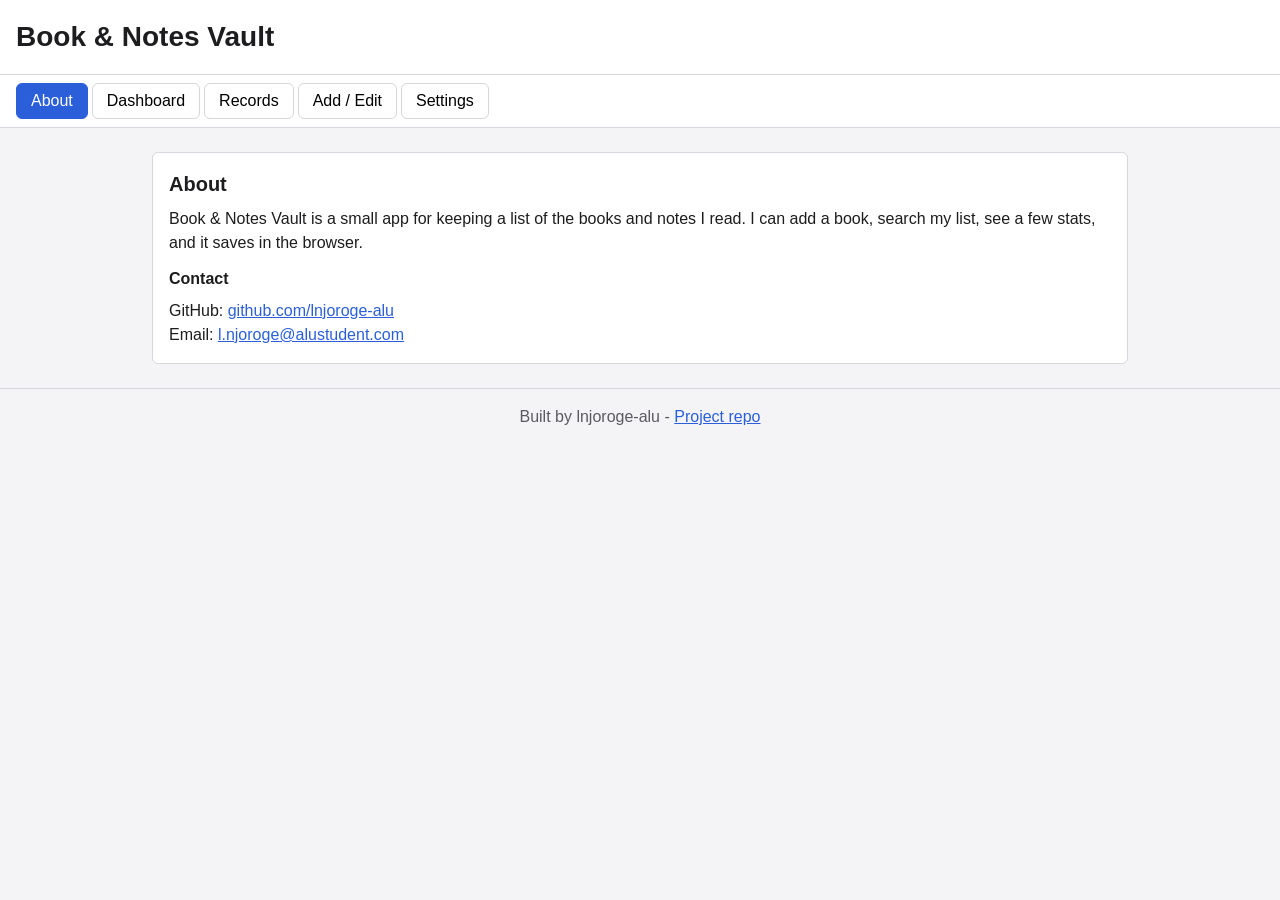
==== index.html @ 09f13670 "feat: add error message place holders" ====
<!DOCTYPE html>
<html lang="en">
<head>
  <meta charset="UTF-8">
  <meta name="viewport" content="width=device-width, initial-scale=1.0">
  <title>Book &amp; Notes Vault</title>

  <link rel="stylesheet" href="styles/base.css">
  <link rel="stylesheet" href="styles/layout.css">
  <link rel="stylesheet" href="styles/components.css">

</head>

<body>

  <a class="skip-link" href="#main">Skip to main content</a>

  
  <header class="app-header">
    <h1>Book &amp; Notes Vault</h1>
  </header>

  <!-- Tabs: each button shows one section -->
  <nav class="tabs" aria-label="Main sections">
    <button class="tab" type="button" data-target="about" aria-current="true">About</button>
    <button class="tab" type="button" data-target="dashboard">Dashboard</button>
    <button class="tab" type="button" data-target="records">Records</button>
    <button class="tab" type="button" data-target="add-edit">Add / Edit</button>
    <button class="tab" type="button" data-target="settings">Settings</button>
  </nav>

  <main id="main">

    <section id="about" class="panel" aria-labelledby="about-heading">
      <h2 id="about-heading">About</h2>
       <p>
        Book &amp; Notes Vault is a small app for keeping a list of the books and notes I read.
        I can add a book, search my list, see a few stats, and it saves in the browser.
      </p>
      <h3>Contact</h3>
      <ul class="contact-list">
        <li>GitHub: <a href="https://github.com/lnjoroge-alu">github.com/lnjoroge-alu</a></li>
        <li>Email: <a href="mailto:l.njoroge@alustudent.com">l.njoroge@alustudent.com</a></li>
      </ul>
      </section>

    <section id="dashboard" class="panel" aria-labelledby="dashboard-heading" hidden>
      <h2 id="dashboard-heading">Dashboard</h2>
      <div class="stat-cards">
        <div class="stat-card">
          <h3>Total books</h3>
          <p class="stat-value" id="stat-total">0</p>
        </div>
        <div class="stat-card">
          <h3>Total pages</h3>
          <p class="stat-value" id="stat-pages">0</p>
        </div>
        <div class="stat-card">
          <h3>Top tag</h3>
          <p class="stat-value" id="stat-top-tag">-</p>
        </div>
      </div>

      <h3>Reading goal</h3>
      <p id="goal-message">Set a reading goal in Settings.</p>

      <h3>Last 7 days</h3>
      <div class="chart" id="chart"></div>
      </section>

    <section id="records" class="panel" aria-labelledby="records-heading" hidden>
      <h2 id="records-heading">Records</h2>
      <div class="records-controls">
        <label for="search-input">Search</label>
        <input id="search-input" type="search">

        <label class="checkbox-label">
          <input id="ignore-case" type="checkbox"> Ignore case
        </label>
      </div>

      <div id="records-list">
        <p class="empty-message">No books yet. Add one from the Add / Edit tab.</p>
      </div>
      </section>

    <section id="add-edit" class="panel" aria-labelledby="add-edit-heading" hidden>
      <h2 id="add-edit-heading">Add a book</h2>
      <output id="form-status" class="form-status" aria-live="polite"></output>
       <form id="book-form" class="book-form">
        <div class="field">
          <label for="title">Title</label>
          <input id="title" name="title" type="text" aria-describedby="title-error">
          <p class="error-message" id="title-error"></p>
        </div>

        <div class="field">
          <label for="author">Author</label>
          <input id="author" name="author" type="text" aria-describedby="author-error">
          <p class="error-message" id="author-error"></p>
        </div>

        <div class="field">
          <label for="pages">Pages</label>
          <input id="pages" name="pages" type="text" aria-describedby="pages-error">
          <p class="error-message" id="pages-error"></p>
        </div>

        <div class="field">
          <label for="tag">Tag</label>
          <input id="tag" name="tag" type="text" aria-describedby="tag-error">
          <p class="error-message" id="tag-error"></p>
        </div>

        <div class="field">
          <label for="date-added">Date added</label>
          <input id="date-added" name="dateAdded" type="text" placeholder="YYYY-MM-DD">
        </div>

        <div class="field">
          <label for="isbn">ISBN <span class="optional">(optional)</span></label>
          <input id="isbn" name="isbn" type="text">
        </div>

        <div class="field">
          <label for="notes">Notes <span class="optional">(optional)</span></label>
          <textarea id="notes" name="notes" rows="3"></textarea>
        </div>

        <div class="form-actions">
          <button type="submit" class="btn btn-primary">Save book</button>
          <button type="reset" class="btn">Cancel</button>
        </div>
      </form>
      </section>
    
    <section id="settings" class="panel" aria-labelledby="settings-heading" hidden>
      <h2 id="settings-heading">Settings</h2>
       <div class="field">
        <label for="reading-speed">Reading speed (pages per minute)</label>
        <input id="reading-speed" type="text" value="1">
      </div>

      <div class="field">
        <label for="reading-goal">Reading goal (pages)</label>
        <input id="reading-goal" type="text" value="1500">
      </div>

      <div class="field">
        <label for="tags-list">Tags (comma separated)</label>
        <input id="tags-list" type="text" value="Programming, Fiction, Science">
      </div>

      <h3>Data</h3>
      <div class="form-actions">
        <button type="button" class="btn">Export JSON</button>
        <button type="button" class="btn">Import JSON</button>
      </div>
      </section>

  </main>

  <footer class="app-footer">
    <p>Built by lnjoroge-alu -
      <a href="https://github.com/lnjoroge-alu/alu-fwd-summative">Project repo</a>
    </p>
  </footer>

  <script type="module" src="scripts/app.js"></script>

</body>
</html>
---- styles/base.css ----
/* base.css - colours, fonts */

* {
  box-sizing: border-box;
}

body, h1, h2, h3, p, ul {
  margin: 0;
}

body {
  font-family: Arial, Helvetica, sans-serif;
  line-height: 1.5;
  color: #1d1d1f;
  background-color: #f4f4f6;
}

h1 { font-size: 24px; }
h2 { font-size: 20px; }
h3 { font-size: 16px; }

a {
  color: #2b5fd9;
}

ul {
  padding-left: 20px;
}

/* Show where the keyboard focus is  for accessibility */
:focus {
  outline: 3px solid #1a3fa0;
  outline-offset: 2px;
}

/* Skip link - hidden off screen until it is focused */
.skip-link {
  position: absolute;
  left: -999px;
  background: #2b5fd9;
  color: #ffffff;
  padding: 8px 12px;
  border-radius: 6px;
}

.skip-link:focus {
  left: 8px;
  top: 8px;
}
---- styles/layout.css ----
.app-header {
  padding: 16px;
  background: #ffffff;
  border-bottom: 1px solid #d6d6dc;
}

.tabs {
  display: flex;
  flex-wrap: wrap;
  gap: 4px;
  padding: 8px 16px;
  background: #ffffff;
  border-bottom: 1px solid #d6d6dc;
}

main {
  max-width: 1024px;
  margin: 0 auto;
  padding: 16px;
}

.panel {
  background: #ffffff;
  border: 1px solid #d6d6dc;
  border-radius: 6px;
  padding: 16px;
}

.panel h2,
.panel h3 {
  margin-bottom: 8px;
}

.panel p {
  margin-bottom: 12px;
}

.stat-cards {
  display: flex;
  flex-direction: column;
  gap: 16px;
}

.book-form {
  display: flex;
  flex-direction: column;
  gap: 16px;
}

.app-footer {
  padding: 16px;
  text-align: center;
  color: #5a5a60;
  border-top: 1px solid #d6d6dc;
}


/* TABLET: 768px and up */
@media (min-width: 768px) {
  .stat-cards {
    flex-direction: row;
  }

  .stat-card {
    flex: 1;
  }
}

/* LAPTOP: 1024px and up */
@media (min-width: 1024px) {
  h1 {
    font-size: 28px;
  }

  main {
    padding: 24px;
  }
}
---- styles/components.css ----
/* tabs */
.tab {
  padding: 8px 14px;
  border: 1px solid #d6d6dc;
  border-radius: 6px;
  background: #ffffff;
  font-size: 16px;
  cursor: pointer;
}

.tab:hover {
  background: #eeeeee;
}

/* the active tab  */
.tab[aria-current="true"] {
  background: #2b5fd9;
  color: #ffffff;
  border-color: #2b5fd9;
}

/* dashboard cards */
.stat-card {
  background: #f4f4f6;
  border: 1px solid #d6d6dc;
  border-radius: 6px;
  padding: 16px;
  text-align: center;
}

.stat-value {
  font-size: 26px;
  font-weight: bold;
  color: #2b5fd9;
}

.chart {
  display: flex;
  align-items: flex-end;
  gap: 6px;
  height: 80px;
  padding: 4px;
  border: 1px solid #d6d6dc;
  border-radius: 6px;
}

/* records search controls */
.records-controls {
  display: flex;
  flex-wrap: wrap;
  align-items: center;
  gap: 8px;
}

.empty-message {
  color: #5a5a60;
  font-style: italic;
}

/* form fields */
.field {
  display: flex;
  flex-direction: column;
  gap: 4px;
}

.field label {
  font-weight: bold;
}

.optional {
  font-weight: normal;
  color: #5a5a60;
}

input,
textarea {
  padding: 8px;
  border: 1px solid #d6d6dc;
  border-radius: 6px;
  font-size: 16px;
}


/* buttons */
.form-actions {
  display: flex;
  flex-wrap: wrap;
  gap: 8px;
}

.btn {
  padding: 8px 16px;
  border: 1px solid #d6d6dc;
  border-radius: 6px;
  background: #ffffff;
  font-size: 16px;
  cursor: pointer;
}

.btn-primary {
  background: #2b5fd9;
  color: #ffffff;
  border-color: #2b5fd9;
}

/* contact list on the About page */
.contact-list {
  list-style: none;
  padding-left: 0;
}
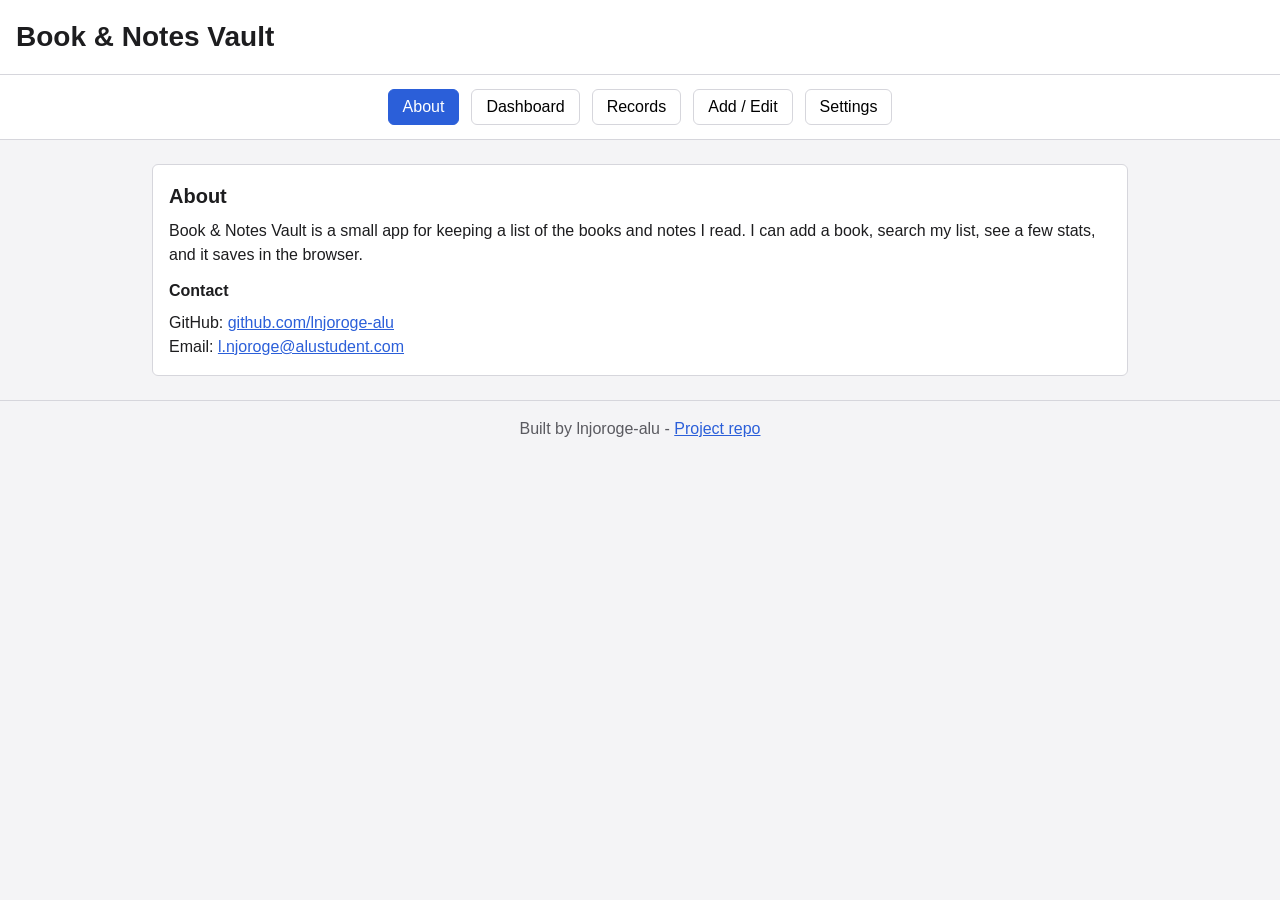
==== commit 78844628: "feat: update page styling" ====
--- a/index.html
+++ b/index.html
@@ -52,7 +52,7 @@
           <p class="stat-value" id="stat-total">0</p>
         </div>
         <div class="stat-card">
-          <h3>Total pages</h3>
+          <h3>Pages read</h3>
           <p class="stat-value" id="stat-pages">0</p>
         </div>
         <div class="stat-card">
@@ -62,9 +62,11 @@
       </div>
 
       <h3>Reading goal</h3>
-      <p id="goal-message">Set a reading goal in Settings.</p>
+      <progress id="goal-progress" class="goal-progress" max="100" value="0" hidden></progress>
+      <p id="goal-message" aria-live="polite">Set a reading goal in Settings.</p>
+      <p id="reading-estimate" aria-live="polite"></p>
 
-      <h3>Last 7 days</h3>
+      <h3>Recent activity (last 7 days)</h3>
       <div class="chart" id="chart"></div>
       </section>
 
@@ -75,13 +77,28 @@
         <input id="search-input" type="search">
 
         <label class="checkbox-label">
-          <input id="ignore-case" type="checkbox"> Ignore case
+          <input id="ignore-case" type="checkbox" checked> Ignore case
         </label>
+
+        <span id="search-msg" class="search-msg" aria-live="polite"></span>
       </div>
 
-      <div id="records-list">
-        <p class="empty-message">No books yet. Add one from the Add / Edit tab.</p>
-      </div>
+      <table class="records-table" id="records-table">
+        <thead>
+          <tr>
+            <th aria-sort="none"><button type="button" class="sort-btn" data-key="title">Title</button></th>
+            <th>Author</th>
+            <th aria-sort="none"><button type="button" class="sort-btn" data-key="pages">Pages</button></th>
+            <th>Tag</th>
+            <th aria-sort="none"><button type="button" class="sort-btn" data-key="dateAdded">Date</button></th>
+            <th>Notes</th>
+            <th>Actions</th>
+          </tr>
+        </thead>
+        <tbody id="records-body"></tbody>
+      </table>
+
+      <p class="empty-message" id="empty-message" hidden>No books yet. Add one from the Add / Edit tab.</p>
       </section>
 
     <section id="add-edit" class="panel" aria-labelledby="add-edit-heading" hidden>
@@ -108,13 +125,15 @@
 
         <div class="field">
           <label for="tag">Tag</label>
-          <input id="tag" name="tag" type="text" aria-describedby="tag-error">
+          <input id="tag" name="tag" type="text" aria-describedby="tag-error" list="tag-options">
+          <datalist id="tag-options"></datalist>
           <p class="error-message" id="tag-error"></p>
         </div>
 
         <div class="field">
           <label for="date-added">Date added</label>
-          <input id="date-added" name="dateAdded" type="text" placeholder="YYYY-MM-DD">
+          <input id="date-added" name="dateAdded" type="text" placeholder="YYYY-MM-DD" aria-describedby="date-added-error">
+          <p class="error-message" id="date-added-error"></p>
         </div>
 
         <div class="field">
@@ -128,7 +147,7 @@
         </div>
 
         <div class="form-actions">
-          <button type="submit" class="btn btn-primary">Save book</button>
+          <button type="submit" class="btn btn-primary" id="save-btn">Save book</button>
           <button type="reset" class="btn">Cancel</button>
         </div>
       </form>
@@ -153,9 +172,11 @@
 
       <h3>Data</h3>
       <div class="form-actions">
-        <button type="button" class="btn">Export JSON</button>
-        <button type="button" class="btn">Import JSON</button>
+        <button type="button" class="btn" id="export-btn">Export JSON</button>
+        <button type="button" class="btn" id="import-btn">Import JSON</button>
+        <input type="file" id="import-file" accept="application/json" hidden>
       </div>
+      <p id="settings-msg" aria-live="polite"></p>
       </section>
 
   </main>
--- a/styles/base.css
+++ b/styles/base.css
@@ -47,3 +47,37 @@
   left: 8px;
   top: 8px;
 }
+
+/* A gentle fade when a section is opened, */
+@keyframes fadeIn {
+  from {
+    opacity: 0;
+    transform: translateY(4px);
+  }
+  to {
+    opacity: 1;
+    transform: translateY(0);
+  }
+}
+
+.panel {
+  animation: fadeIn 0.2s ease;
+}
+
+.btn,
+.tab,
+.row-btn {
+  transition: background-color 0.15s ease;
+}
+
+@media (prefers-reduced-motion: reduce) {
+  .panel {
+    animation: none;
+  }
+
+  .btn,
+  .tab,
+  .row-btn {
+    transition: none;
+  }
+}
--- a/styles/layout.css
+++ b/styles/layout.css
@@ -8,8 +8,8 @@
 .tabs {
   display: flex;
   flex-wrap: wrap;
-  gap: 4px;
-  padding: 8px 16px;
+  gap: 8px;
+  padding: 12px 16px;
   background: #ffffff;
   border-bottom: 1px solid #d6d6dc;
 }
@@ -65,6 +65,13 @@
   .stat-card {
     flex: 1;
   }
+
+  /* center the nav tabs on wider screens, with a bit more room */
+  .tabs {
+    justify-content: center;
+    gap: 12px;
+    padding: 14px 24px;
+  }
 }
 
 /* LAPTOP: 1024px and up */
--- a/styles/components.css
+++ b/styles/components.css
@@ -35,14 +35,87 @@
   color: #2b5fd9;
 }
 
-.chart {
+/* reading-goal progress bar */
+.goal-progress {
+  width: 100%;
+  height: 16px;
+  margin-bottom: 8px;
+}
+
+.goal-progress[hidden] {
+  display: none;
+}
+
+.goal-progress::-webkit-progress-bar {
+  background: #e0e0e6;
+  border-radius: 6px;
+}
+
+.goal-progress::-webkit-progress-value {
+  background: #2b5fd9;
+  border-radius: 6px;
+}
+
+.goal-progress::-moz-progress-bar {
+  background: #2b5fd9;
+}
+
+ .chart {
+  display: flex;
+  gap: 6px;
+  padding: 8px 4px;
+  border: 1px solid #d6d6dc;
+  border-radius: 6px;
+}
+
+.chart-col {
+  flex: 1;
+  display: flex;
+  flex-direction: column;
+  align-items: center;
+}
+
+.bar-area {
+  height: 80px;
+  width: 100%;
   display: flex;
   align-items: flex-end;
-  gap: 6px;
-  height: 80px;
-  padding: 4px;
-  border: 1px solid #d6d6dc;
-  border-radius: 6px;
+}
+
+.bar {
+  width: 100%;
+  background: #2b5fd9;
+  border-radius: 3px 3px 0 0;
+}
+
+.chart-label {
+  margin-top: 4px;
+  font-size: 12px;
+  color: #5a5a60;
+}
+
+/* small Edit / Delete buttons in each record row */
+.row-btn {
+  padding: 4px 8px;
+  border: 1px solid #d6d6dc;
+  border-radius: 6px;
+  background: #ffffff;
+  font-size: 14px;
+  cursor: pointer;
+}
+
+.delete-btn {
+  color: #b00020;
+  border-color: #b00020;
+}
+
+.read-btn {
+  color: #1a7f37;
+  border-color: #1a7f37;
+}
+
+.records-table tr.is-read {
+  background: #eef7ee;
 }
 
 /* records search controls */
@@ -109,4 +182,107 @@
 .contact-list {
   list-style: none;
   padding-left: 0;
+}
+
+/* form error messages and the status line */
+.error-message {
+  color: #b00020;
+  font-size: 14px;
+}
+
+/* a red border on a field that has an error */
+input[aria-invalid="true"],
+textarea[aria-invalid="true"] {
+  border-color: #b00020;
+}
+
+.form-status {
+  font-weight: bold;
+}
+
+/* shown when the search pattern is broken */
+.search-msg {
+  color: #b00020;
+  font-size: 14px;
+}
+
+/*  Records table  */
+
+.records-table {
+  width: 100%;
+  margin-top: 16px;
+}
+
+.records-table[hidden] {
+  display: none;
+}
+
+/* sort buttons in the header look like plain text you can click */
+.sort-btn {
+  border: none;
+  background: none;
+  font: inherit;
+  font-weight: bold;
+  cursor: pointer;
+  color: #1d1d1f;
+}
+
+th[aria-sort="ascending"] .sort-btn::after {
+  content: " \25B2"; 
+}
+
+th[aria-sort="descending"] .sort-btn::after {
+    content: " \25BC"; 
+  }
+
+/* MOBILE: stack each row into a card */
+.records-table thead {
+  display: none;
+}
+
+.records-table tr {
+  display: block;
+  border: 1px solid #d6d6dc;
+  border-radius: 6px;
+  padding: 8px;
+  margin-bottom: 12px;
+}
+
+.records-table td {
+  display: block;
+  padding: 4px 0;
+}
+
+.records-table td::before {
+  content: attr(data-label) ": ";
+  font-weight: bold;
+}
+
+@media (min-width: 768px) {
+  .records-table {
+    border-collapse: collapse;
+  }
+
+  .records-table thead {
+    display: table-header-group;
+  }
+
+  .records-table tr {
+    display: table-row;
+    border: none;
+    padding: 0;
+    margin: 0;
+  }
+
+  .records-table th,
+  .records-table td {
+    display: table-cell;
+    border: 1px solid #d6d6dc;
+    padding: 8px;
+    text-align: left;
+  }
+
+  .records-table td::before {
+    content: "";
+  }
 }
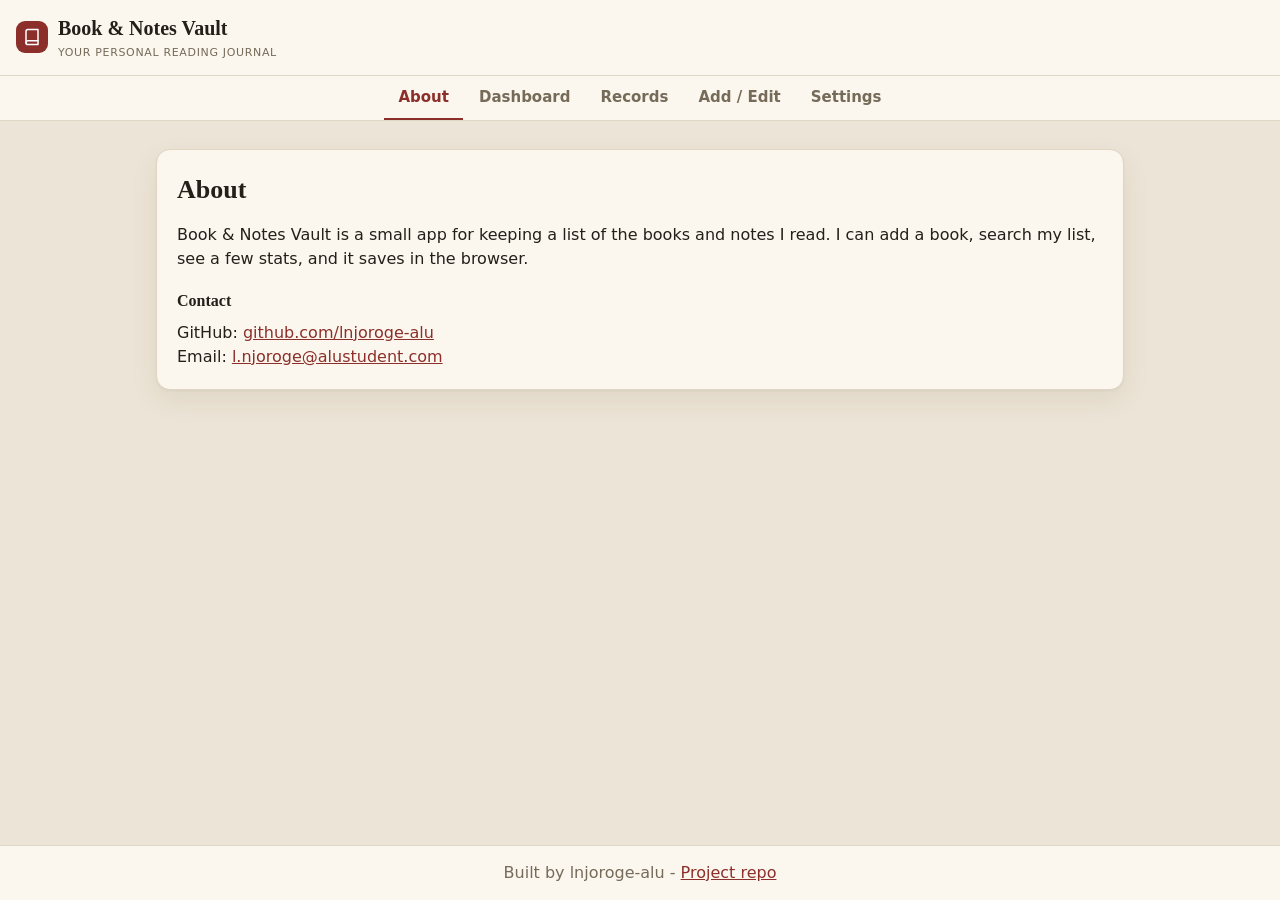
==== commit b2dfe5da: "feat: update styling to use reusable colors" ====
--- a/index.html
+++ b/index.html
@@ -17,7 +17,16 @@
 
   
   <header class="app-header">
-    <h1>Book &amp; Notes Vault</h1>
+    <span class="brand-icon" aria-hidden="true">
+      <svg width="18" height="18" viewBox="0 0 24 24" fill="none" stroke="currentColor" stroke-width="2" stroke-linecap="round" stroke-linejoin="round">
+        <path d="M4 19.5A2.5 2.5 0 0 1 6.5 17H20"></path>
+        <path d="M6.5 2H20v20H6.5A2.5 2.5 0 0 1 4 19.5v-15A2.5 2.5 0 0 1 6.5 2z"></path>
+      </svg>
+    </span>
+    <div>
+      <h1>Book &amp; Notes Vault</h1>
+      <p class="brand-sub">YOUR PERSONAL READING JOURNAL</p>
+    </div>
   </header>
 
   <!-- Tabs: each button shows one section -->
@@ -63,8 +72,11 @@
 
       <h3>Reading goal</h3>
       <progress id="goal-progress" class="goal-progress" max="100" value="0" hidden></progress>
-      <p id="goal-message" aria-live="polite">Set a reading goal in Settings.</p>
-      <p id="reading-estimate" aria-live="polite"></p>
+      <div class="goal-line">
+        <p id="goal-message" aria-live="polite">Set a reading goal in Settings.</p>
+        <p id="reading-estimate" aria-live="polite"></p>
+      </div>
+      <p id="books-estimate" aria-live="polite"></p>
 
       <h3>Recent activity (last 7 days)</h3>
       <div class="chart" id="chart"></div>
@@ -105,7 +117,7 @@
       <h2 id="add-edit-heading">Add a book</h2>
       <output id="form-status" class="form-status" aria-live="polite"></output>
        <form id="book-form" class="book-form">
-        <div class="field">
+        <div class="field wide">
           <label for="title">Title</label>
           <input id="title" name="title" type="text" aria-describedby="title-error">
           <p class="error-message" id="title-error"></p>
@@ -136,12 +148,12 @@
           <p class="error-message" id="date-added-error"></p>
         </div>
 
-        <div class="field">
+        <div class="field wide">
           <label for="isbn">ISBN <span class="optional">(optional)</span></label>
           <input id="isbn" name="isbn" type="text">
         </div>
 
-        <div class="field">
+        <div class="field wide">
           <label for="notes">Notes <span class="optional">(optional)</span></label>
           <textarea id="notes" name="notes" rows="3"></textarea>
         </div>
--- a/styles/base.css
+++ b/styles/base.css
@@ -1,4 +1,19 @@
-/* base.css - colours, fonts */
+/* base.css - colours and fonts */
+
+:root {
+  --bg: #ece4d6;
+  --card: #fbf7ef;
+  --card2: #f4ecdd;
+  --ink: #241f18;
+  --muted: #766a58;
+  --line: #e0d6c4;
+  --line2: #cdbfa6;
+  --accent: #8c2f2a;
+  --accent2: #a8504b;
+  --soft: #f0e0db;
+  --green: #3f6b4f;
+  --green-soft: #e1ebe1;
+}
 
 * {
   box-sizing: border-box;
@@ -9,38 +24,47 @@
 }
 
 body {
-  font-family: Arial, Helvetica, sans-serif;
+  font-family: system-ui, Arial, sans-serif;
   line-height: 1.5;
-  color: #1d1d1f;
-  background-color: #f4f4f6;
+  color: var(--ink);
+  background: var(--bg);
+  /* full height so the footer sits at the bottom */
+  min-height: 100vh;
+  display: flex;
+  flex-direction: column;
 }
 
-h1 { font-size: 24px; }
-h2 { font-size: 20px; }
+/* headings use the serif font */
+h1, h2, h3, .stat-value {
+  font-family: Georgia, "Times New Roman", serif;
+  font-weight: 600;
+}
+
+h1 { font-size: 20px; }
+h2 { font-size: 26px; }
 h3 { font-size: 16px; }
 
 a {
-  color: #2b5fd9;
+  color: var(--accent);
 }
 
 ul {
   padding-left: 20px;
 }
 
-/* Show where the keyboard focus is  for accessibility */
 :focus {
-  outline: 3px solid #1a3fa0;
+  outline: 3px solid var(--accent);
   outline-offset: 2px;
 }
 
-/* Skip link - hidden off screen until it is focused */
+/* skip link hides off screen until focused */
 .skip-link {
   position: absolute;
   left: -999px;
-  background: #2b5fd9;
-  color: #ffffff;
+  background: var(--accent);
+  color: #fff;
   padding: 8px 12px;
-  border-radius: 6px;
+  border-radius: 8px;
 }
 
 .skip-link:focus {
@@ -48,36 +72,21 @@
   top: 8px;
 }
 
-/* A gentle fade when a section is opened, */
+/* small fade when a section opens */
 @keyframes fadeIn {
-  from {
-    opacity: 0;
-    transform: translateY(4px);
-  }
-  to {
-    opacity: 1;
-    transform: translateY(0);
-  }
+  from { opacity: 0; transform: translateY(4px); }
+  to { opacity: 1; transform: translateY(0); }
 }
 
 .panel {
   animation: fadeIn 0.2s ease;
 }
 
-.btn,
-.tab,
-.row-btn {
-  transition: background-color 0.15s ease;
+.btn, .tab, .row-btn {
+  transition: background 0.15s, color 0.15s;
 }
 
 @media (prefers-reduced-motion: reduce) {
-  .panel {
-    animation: none;
-  }
-
-  .btn,
-  .tab,
-  .row-btn {
-    transition: none;
-  }
+  .panel { animation: none; }
+  .btn, .tab, .row-btn { transition: none; }
 }
--- a/styles/layout.css
+++ b/styles/layout.css
@@ -1,34 +1,44 @@
 
 .app-header {
-  padding: 16px;
-  background: #ffffff;
-  border-bottom: 1px solid #d6d6dc;
+  display: flex;
+  align-items: center;
+  gap: 10px;
+  padding: 13px 16px;
+  background: var(--card);
+  border-bottom: 1px solid var(--line);
 }
 
 .tabs {
   display: flex;
   flex-wrap: wrap;
-  gap: 8px;
-  padding: 12px 16px;
-  background: #ffffff;
-  border-bottom: 1px solid #d6d6dc;
+  gap: 2px;
+  padding: 0 12px;
+  background: var(--card);
+  border-bottom: 1px solid var(--line);
 }
 
 main {
+  flex: 1;
+  width: 100%;
   max-width: 1024px;
   margin: 0 auto;
-  padding: 16px;
+  padding: 20px 16px;
 }
 
 .panel {
-  background: #ffffff;
-  border: 1px solid #d6d6dc;
-  border-radius: 6px;
-  padding: 16px;
+  background: var(--card);
+  border: 1px solid var(--line);
+  border-radius: 14px;
+  padding: 20px;
+  box-shadow: 0 1px 2px rgba(60, 45, 25, 0.06), 0 10px 28px rgba(60, 45, 25, 0.08);
 }
 
-.panel h2,
+.panel h2 {
+  margin-bottom: 14px;
+}
+
 .panel h3 {
+  margin-top: 18px;
   margin-bottom: 8px;
 }
 
@@ -36,27 +46,28 @@
   margin-bottom: 12px;
 }
 
+/* dashboard cards: stacked on a phone */
 .stat-cards {
   display: flex;
   flex-direction: column;
-  gap: 16px;
+  gap: 14px;
 }
 
 .book-form {
   display: flex;
   flex-direction: column;
-  gap: 16px;
+  gap: 14px;
 }
 
 .app-footer {
-  padding: 16px;
+  padding: 15px 16px;
   text-align: center;
-  color: #5a5a60;
-  border-top: 1px solid #d6d6dc;
+  color: var(--muted);
+  background: var(--card);
+  border-top: 1px solid var(--line);
 }
 
-
-/* TABLET: 768px and up */
+/* tablet and up */
 @media (min-width: 768px) {
   .stat-cards {
     flex-direction: row;
@@ -66,21 +77,34 @@
     flex: 1;
   }
 
-  /* center the nav tabs on wider screens, with a bit more room */
+  /* center the tabs on wider screens */
   .tabs {
     justify-content: center;
-    gap: 12px;
-    padding: 14px 24px;
+    padding: 0 26px;
+  }
+
+  /* form: two columns on wider screens */
+  .book-form {
+    flex-direction: row;
+    flex-wrap: wrap;
+  }
+
+  .book-form .field {
+    flex: 1 1 45%;
+  }
+
+  .book-form .field.wide {
+    flex-basis: 100%;
+  }
+
+  .book-form .form-actions {
+    flex-basis: 100%;
   }
 }
 
-/* LAPTOP: 1024px and up */
+/* laptop and up */
 @media (min-width: 1024px) {
-  h1 {
-    font-size: 28px;
-  }
-
   main {
-    padding: 24px;
+    padding: 28px;
   }
 }
--- a/styles/components.css
+++ b/styles/components.css
@@ -1,45 +1,106 @@
-
-/* tabs */
+/* components.css - the look of the small pieces */
+
+/* header brand icon + subtitle */
+.brand-icon {
+  width: 32px;
+  height: 32px;
+  flex: none;
+  border-radius: 9px;
+  background: var(--accent);
+  color: #fff;
+  display: inline-flex;
+  align-items: center;
+  justify-content: center;
+}
+
+.brand-sub {
+  margin: 2px 0 0;
+  font-size: 11px;
+  letter-spacing: 0.06em;
+  color: var(--muted);
+}
+
+/* tabs (underline style) */
 .tab {
-  padding: 8px 14px;
-  border: 1px solid #d6d6dc;
-  border-radius: 6px;
-  background: #ffffff;
-  font-size: 16px;
+  padding: 12px 14px;
+  border: none;
+  border-bottom: 2px solid transparent;
+  background: transparent;
+  color: var(--muted);
+  font-family: inherit;
+  font-weight: 600;
+  font-size: 15px;
   cursor: pointer;
 }
 
 .tab:hover {
-  background: #eeeeee;
-}
-
-/* the active tab  */
+  color: var(--ink);
+}
+
 .tab[aria-current="true"] {
-  background: #2b5fd9;
-  color: #ffffff;
-  border-color: #2b5fd9;
+  color: var(--accent);
+  border-bottom-color: var(--accent);
 }
 
 /* dashboard cards */
 .stat-card {
-  background: #f4f4f6;
-  border: 1px solid #d6d6dc;
-  border-radius: 6px;
-  padding: 16px;
-  text-align: center;
+  background: var(--card2);
+  border: 1px solid var(--line);
+  border-radius: 14px;
+  padding: 18px;
+}
+
+.stat-card h3 {
+  font-family: inherit;
+  font-weight: 600;
+  font-size: 11px;
+  letter-spacing: 0.09em;
+  text-transform: uppercase;
+  color: var(--muted);
+  margin: 0 0 8px;
 }
 
 .stat-value {
+  font-size: 40px;
+  line-height: 1;
+}
+
+#stat-top-tag {
   font-size: 26px;
-  font-weight: bold;
-  color: #2b5fd9;
-}
-
-/* reading-goal progress bar */
+  color: var(--accent);
+}
+
+/* highlighted numbers inside the goal text */
+.val {
+  color: var(--accent);
+  font-weight: 700;
+}
+
+/* goal message and time-to-goal share one row */
+.goal-line {
+  display: flex;
+  flex-wrap: wrap;
+  align-items: baseline;
+  justify-content: space-between;
+  gap: 6px 24px;
+  margin-bottom: 12px;
+}
+
+.goal-line p {
+  margin: 0;
+}
+
+/* reading goal bar (striped) */
 .goal-progress {
   width: 100%;
-  height: 16px;
+  height: 20px;
   margin-bottom: 8px;
+  border: 1px solid var(--line);
+  border-radius: 10px;
+  overflow: hidden;
+  background: var(--card2);
+  -webkit-appearance: none;
+  appearance: none;
 }
 
 .goal-progress[hidden] {
@@ -47,75 +108,71 @@
 }
 
 .goal-progress::-webkit-progress-bar {
-  background: #e0e0e6;
-  border-radius: 6px;
+  background: var(--card2);
 }
 
 .goal-progress::-webkit-progress-value {
-  background: #2b5fd9;
-  border-radius: 6px;
+  background: repeating-linear-gradient(45deg, var(--accent) 0 10px, var(--accent2) 10px 20px);
 }
 
 .goal-progress::-moz-progress-bar {
-  background: #2b5fd9;
-}
-
- .chart {
-  display: flex;
-  gap: 6px;
+  background: repeating-linear-gradient(45deg, var(--accent) 0 10px, var(--accent2) 10px 20px);
+}
+
+/* last 7 days chart */
+.chart {
   padding: 8px 4px;
-  border: 1px solid #d6d6dc;
-  border-radius: 6px;
+}
+
+/* the plot holds the bars and draws the axis + grid lines */
+.chart-plot {
+  display: flex;
+  align-items: flex-end;
+  gap: 10px;
+  height: 120px;
+  padding: 0 4px;
+  border-left: 1px solid var(--line2);
+  border-bottom: 1px solid var(--line2);
 }
 
 .chart-col {
   flex: 1;
-  display: flex;
-  flex-direction: column;
-  align-items: center;
-}
-
-.bar-area {
-  height: 80px;
-  width: 100%;
+  height: 100%;
   display: flex;
   align-items: flex-end;
 }
 
 .bar {
   width: 100%;
-  background: #2b5fd9;
-  border-radius: 3px 3px 0 0;
+  background: var(--accent);
+  border-radius: 4px 4px 0 0;
+}
+
+/* day letters lined up under the bars */
+.chart-labels {
+  display: flex;
+  gap: 10px;
+  padding: 0 4px;
+  margin-top: 6px;
+  border-left: 1px solid transparent; /* matches the plot's 1px axis so labels line up */
 }
 
 .chart-label {
-  margin-top: 4px;
+  flex: 1;
+  text-align: center;
   font-size: 12px;
-  color: #5a5a60;
-}
-
-/* small Edit / Delete buttons in each record row */
-.row-btn {
-  padding: 4px 8px;
-  border: 1px solid #d6d6dc;
-  border-radius: 6px;
-  background: #ffffff;
-  font-size: 14px;
-  cursor: pointer;
-}
-
-.delete-btn {
-  color: #b00020;
-  border-color: #b00020;
-}
-
-.read-btn {
-  color: #1a7f37;
-  border-color: #1a7f37;
-}
-
-.records-table tr.is-read {
-  background: #eef7ee;
+  color: var(--muted);
+}
+
+/* tags shown as little pills */
+.chip {
+  display: inline-block;
+  padding: 2px 10px;
+  border-radius: 999px;
+  font-size: 12px;
+  font-weight: 600;
+  background: var(--soft);
+  color: var(--accent);
 }
 
 /* records search controls */
@@ -123,129 +180,156 @@
   display: flex;
   flex-wrap: wrap;
   align-items: center;
-  gap: 8px;
+  gap: 10px;
+  margin-bottom: 4px;
 }
 
 .empty-message {
-  color: #5a5a60;
+  color: var(--muted);
   font-style: italic;
+}
+
+.search-msg {
+  color: var(--accent);
+  font-size: 14px;
 }
 
 /* form fields */
 .field {
   display: flex;
   flex-direction: column;
-  gap: 4px;
+  gap: 5px;
 }
 
 .field label {
-  font-weight: bold;
+  font-weight: 600;
 }
 
 .optional {
-  font-weight: normal;
-  color: #5a5a60;
+  font-weight: 400;
+  color: var(--muted);
 }
 
 input,
 textarea {
-  padding: 8px;
-  border: 1px solid #d6d6dc;
-  border-radius: 6px;
-  font-size: 16px;
-}
-
+  padding: 10px 12px;
+  border: 1.5px solid var(--line2);
+  border-radius: 10px;
+  background: var(--card);
+  color: var(--ink);
+  font-family: inherit;
+  font-size: 15px;
+}
 
 /* buttons */
 .form-actions {
   display: flex;
   flex-wrap: wrap;
-  gap: 8px;
+  gap: 10px;
 }
 
 .btn {
-  padding: 8px 16px;
-  border: 1px solid #d6d6dc;
-  border-radius: 6px;
-  background: #ffffff;
-  font-size: 16px;
+  padding: 10px 18px;
+  border: 1.5px solid var(--line2);
+  border-radius: 10px;
+  background: var(--card);
+  color: var(--ink);
+  font-family: inherit;
+  font-weight: 600;
+  font-size: 15px;
   cursor: pointer;
 }
 
 .btn-primary {
-  background: #2b5fd9;
-  color: #ffffff;
-  border-color: #2b5fd9;
-}
-
-/* contact list on the About page */
+  background: var(--accent);
+  color: #fff;
+  border-color: var(--accent);
+}
+
+/* small edit/delete/read buttons in a row */
+.row-btn {
+  padding: 5px 9px;
+  border: 1.5px solid var(--line);
+  border-radius: 7px;
+  background: transparent;
+  font-family: inherit;
+  font-weight: 600;
+  font-size: 12px;
+  cursor: pointer;
+}
+
+.read-btn { color: var(--green); }
+.edit-btn { color: var(--muted); }
+.delete-btn { color: var(--accent); }
+
+/* a book that has been read */
+.records-table tr.is-read {
+  background: var(--green-soft);
+}
+
+/* contact list on the about page */
 .contact-list {
   list-style: none;
   padding-left: 0;
 }
 
-/* form error messages and the status line */
+/* form errors */
 .error-message {
-  color: #b00020;
+  color: var(--accent);
   font-size: 14px;
 }
 
-/* a red border on a field that has an error */
 input[aria-invalid="true"],
 textarea[aria-invalid="true"] {
-  border-color: #b00020;
+  border-color: var(--accent);
 }
 
 .form-status {
   font-weight: bold;
 }
 
-/* shown when the search pattern is broken */
-.search-msg {
-  color: #b00020;
-  font-size: 14px;
-}
-
-/*  Records table  */
-
+/* records table */
 .records-table {
   width: 100%;
   margin-top: 16px;
+  border: 1px solid var(--line);
+  border-radius: 14px;
+  overflow: hidden;
 }
 
 .records-table[hidden] {
   display: none;
 }
 
-/* sort buttons in the header look like plain text you can click */
 .sort-btn {
   border: none;
   background: none;
   font: inherit;
   font-weight: bold;
+  color: var(--ink);
   cursor: pointer;
-  color: #1d1d1f;
 }
 
 th[aria-sort="ascending"] .sort-btn::after {
-  content: " \25B2"; 
+  content: " \25B2";
 }
 
 th[aria-sort="descending"] .sort-btn::after {
-    content: " \25BC"; 
-  }
-
-/* MOBILE: stack each row into a card */
+  content: " \25BC";
+}
+
+/* mobile: each row becomes a card */
 .records-table thead {
   display: none;
 }
 
 .records-table tr {
   display: block;
-  border: 1px solid #d6d6dc;
-  border-radius: 6px;
-  padding: 8px;
+  border: 1px solid var(--line);
+  border-radius: 12px;
+  padding: 10px 14px;
   margin-bottom: 12px;
+  background: var(--card);
 }
 
 .records-table td {
@@ -255,9 +339,11 @@
 
 .records-table td::before {
   content: attr(data-label) ": ";
-  font-weight: bold;
-}
-
+  font-weight: 600;
+  color: var(--muted);
+}
+
+/* tablet and up: a real table */
 @media (min-width: 768px) {
   .records-table {
     border-collapse: collapse;
@@ -265,24 +351,34 @@
 
   .records-table thead {
     display: table-header-group;
+    background: var(--card2);
+  }
+
+  .records-table th {
+    font-size: 12px;
+    letter-spacing: 0.05em;
+    text-transform: uppercase;
+    color: var(--muted);
   }
 
   .records-table tr {
     display: table-row;
     border: none;
+    border-radius: 0;
     padding: 0;
     margin: 0;
+    background: transparent;
   }
 
   .records-table th,
   .records-table td {
     display: table-cell;
-    border: 1px solid #d6d6dc;
-    padding: 8px;
+    border-bottom: 1px solid var(--line);
+    padding: 10px 14px;
     text-align: left;
   }
 
   .records-table td::before {
     content: "";
   }
-}+}
